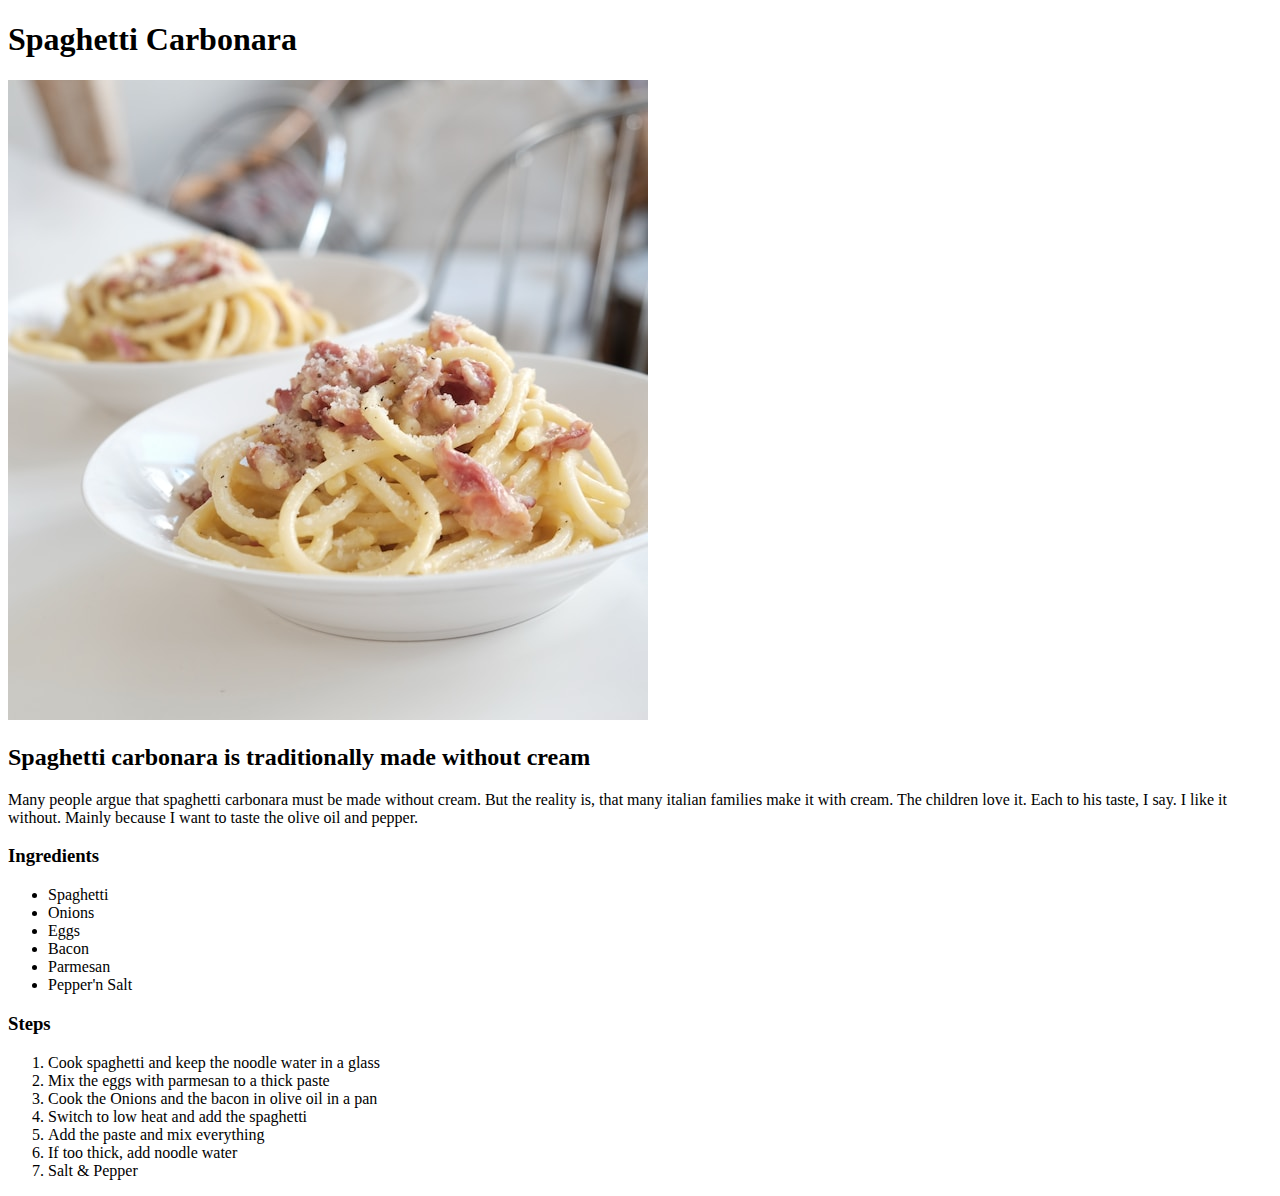
==== recipes/carbonara.html @ 7d9e2193 "feat carbonara: Add carbonara recipe to website" ====
<!DOCTYPE html>
<html lang="en">
<head>
    <meta charset="UTF-8">
    <meta name="viewport" content="width=device-width, initial-scale=1.0">
    <title>Carbonara</title>
</head>
<body>
    <h1>Spaghetti Carbonara</h1>
    <img src="../images/carbonara.jpg" alt="A bowl of spaghetti carbonara.">
    <h2>Spaghetti carbonara is traditionally made without cream</h2>
    <p>Many people argue that spaghetti carbonara must be made without cream. But the reality is, that many italian families make it with cream. The children love it. Each to his taste, I say. I like it without. Mainly because I want to taste the olive oil and pepper.</p>

    <h3>Ingredients</h3>
    <ul>
        <li>Spaghetti</li>
        <li>Onions</li>
        <li>Eggs</li>
        <li>Bacon</li>
        <li>Parmesan</li>
        <li>Pepper'n Salt</li>
    </ul>

    <h3>Steps</h3>
    <ol>
        <li>Cook spaghetti and keep the noodle water in a glass</li>
        <li>Mix the eggs with parmesan to a thick paste</li>
        <li>Cook the Onions and the bacon in olive oil in a pan</li>
        <li>Switch to low heat and add the spaghetti</li>
        <li>Add the paste and mix everything</li>
        <li>If too thick, add noodle water</li>
        <li>Salt & Pepper</li>
    </ol>
</body>
</html>
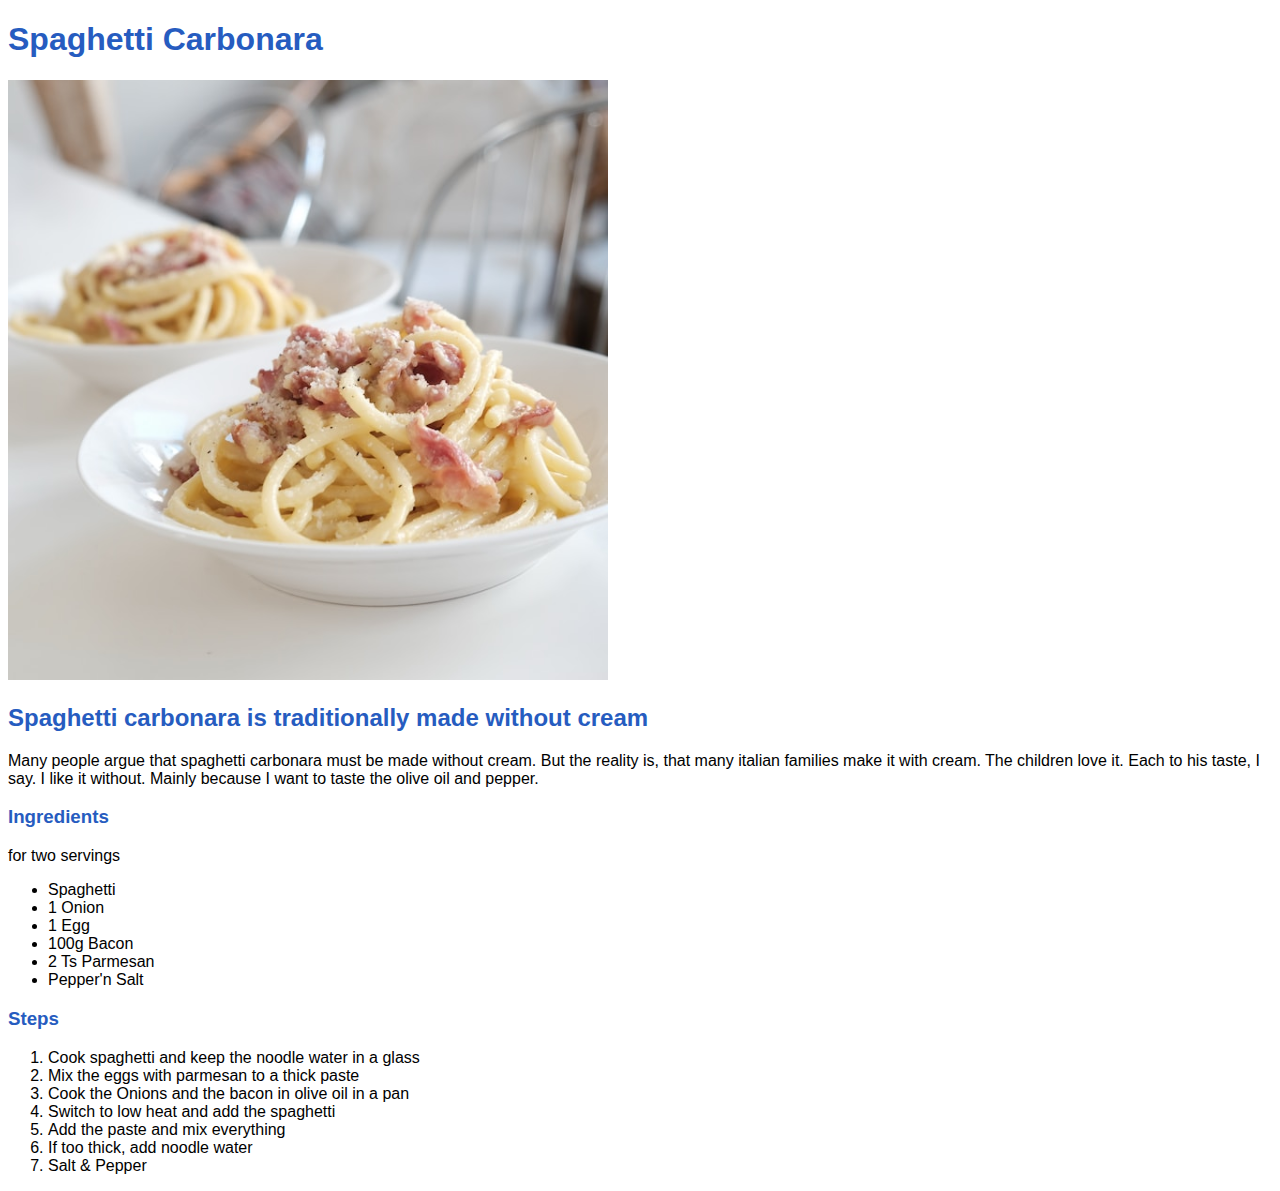
==== commit 14a9fa65: "feat css: Add css for index and recipes" ====
--- a/recipes/carbonara.html
+++ b/recipes/carbonara.html
@@ -4,6 +4,7 @@
     <meta charset="UTF-8">
     <meta name="viewport" content="width=device-width, initial-scale=1.0">
     <title>Carbonara</title>
+    <link rel="stylesheet" href="recipes.css">
 </head>
 <body>
     <h1>Spaghetti Carbonara</h1>
@@ -12,12 +13,13 @@
     <p>Many people argue that spaghetti carbonara must be made without cream. But the reality is, that many italian families make it with cream. The children love it. Each to his taste, I say. I like it without. Mainly because I want to taste the olive oil and pepper.</p>
 
     <h3>Ingredients</h3>
+    <p>for two servings</p>
     <ul>
         <li>Spaghetti</li>
-        <li>Onions</li>
-        <li>Eggs</li>
-        <li>Bacon</li>
-        <li>Parmesan</li>
+        <li>1 Onion</li>
+        <li>1 Egg</li>
+        <li>100g Bacon</li>
+        <li>2 Ts Parmesan</li>
         <li>Pepper'n Salt</li>
     </ul>
 
--- a/recipes/recipes.css
+++ b/recipes/recipes.css
@@ -0,0 +1,13 @@
+* {
+    font-family: Arial, Helvetica, sans-serif; 
+}
+
+img {
+    height: auto;
+    width: 600px;
+}
+
+
+h1, h2, h3 {
+    color: rgb(38, 92, 192);
+}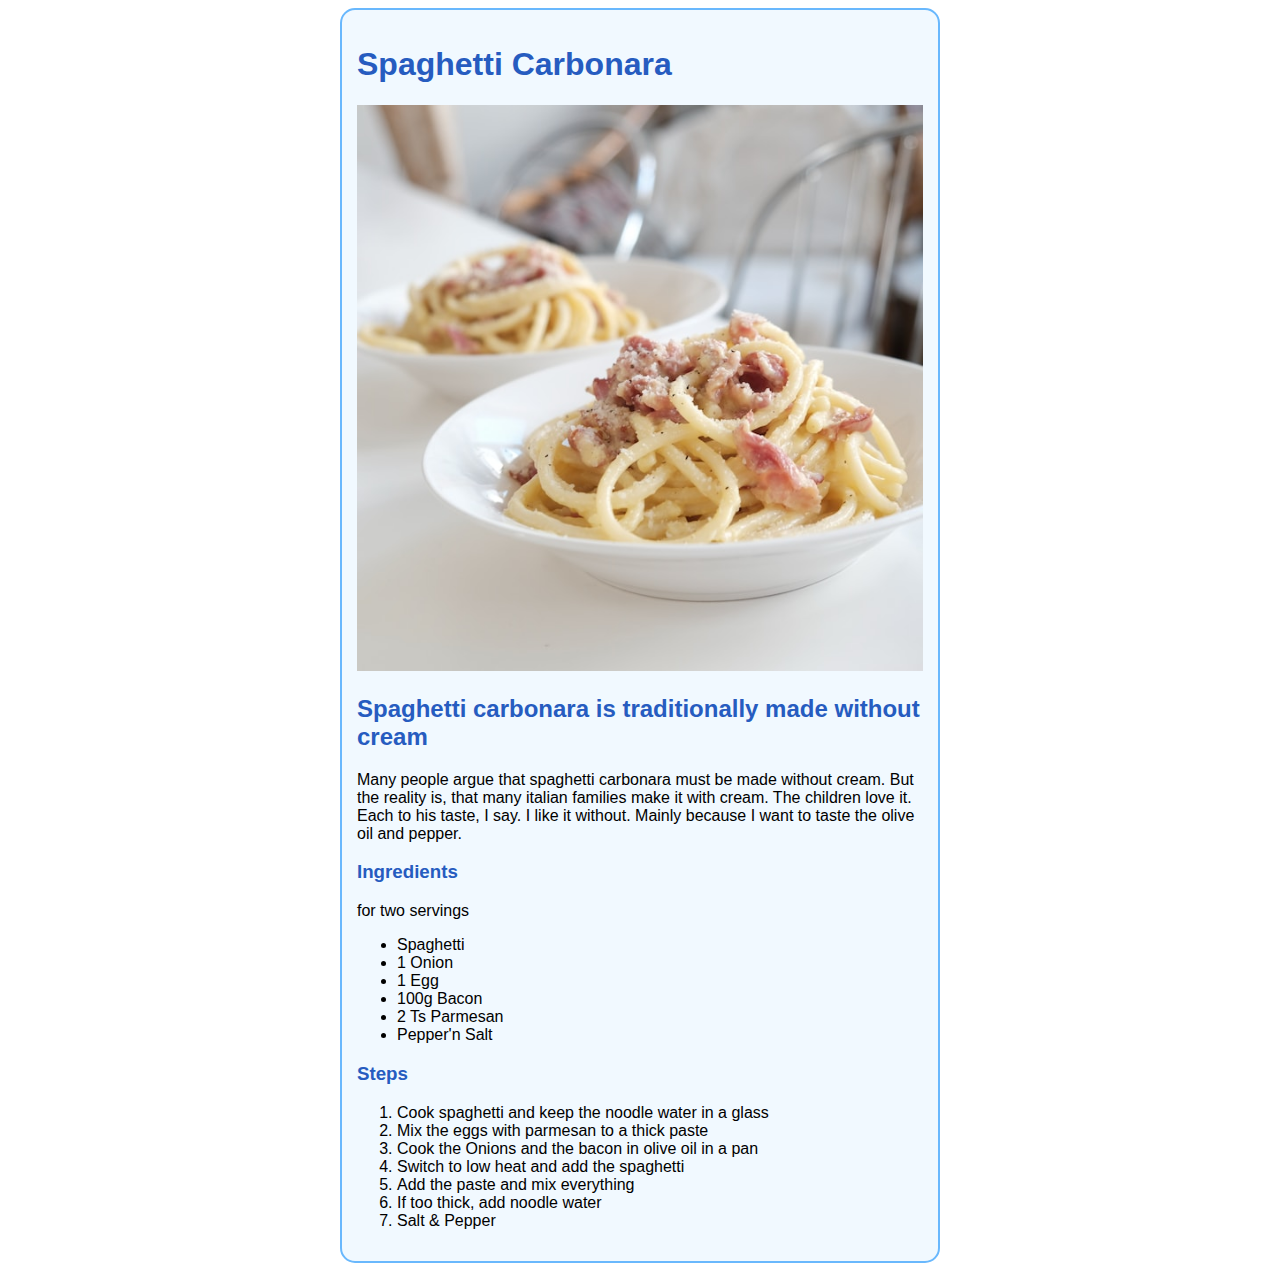
==== commit 3567099b: "Center and borderstyle all recipes" ====
--- a/recipes/carbonara.html
+++ b/recipes/carbonara.html
@@ -7,6 +7,7 @@
     <link rel="stylesheet" href="recipes.css">
 </head>
 <body>
+    <div class="main-card" >
     <h1>Spaghetti Carbonara</h1>
     <img src="../images/carbonara.jpg" alt="A bowl of spaghetti carbonara.">
     <h2>Spaghetti carbonara is traditionally made without cream</h2>
@@ -33,5 +34,6 @@
         <li>If too thick, add noodle water</li>
         <li>Salt & Pepper</li>
     </ol>
+    </div>
 </body>
 </html>--- a/recipes/recipes.css
+++ b/recipes/recipes.css
@@ -2,12 +2,25 @@
     font-family: Arial, Helvetica, sans-serif; 
 }
 
+.main-card {
+    background-color: rgba(240, 248, 255, 0.904);
+    box-sizing: border-box;
+    width: 600px;
+    margin: 0 auto;
+    padding: 15px;
+    border-radius: 15px;
+    border-width: 2px;
+    border-style: solid;
+    border-color: rgb(105, 184, 253);
+}
+
 img {
     height: auto;
-    width: 600px;
+    width: 100%;
 }
 
 
 h1, h2, h3 {
     color: rgb(38, 92, 192);
-}+}
+
